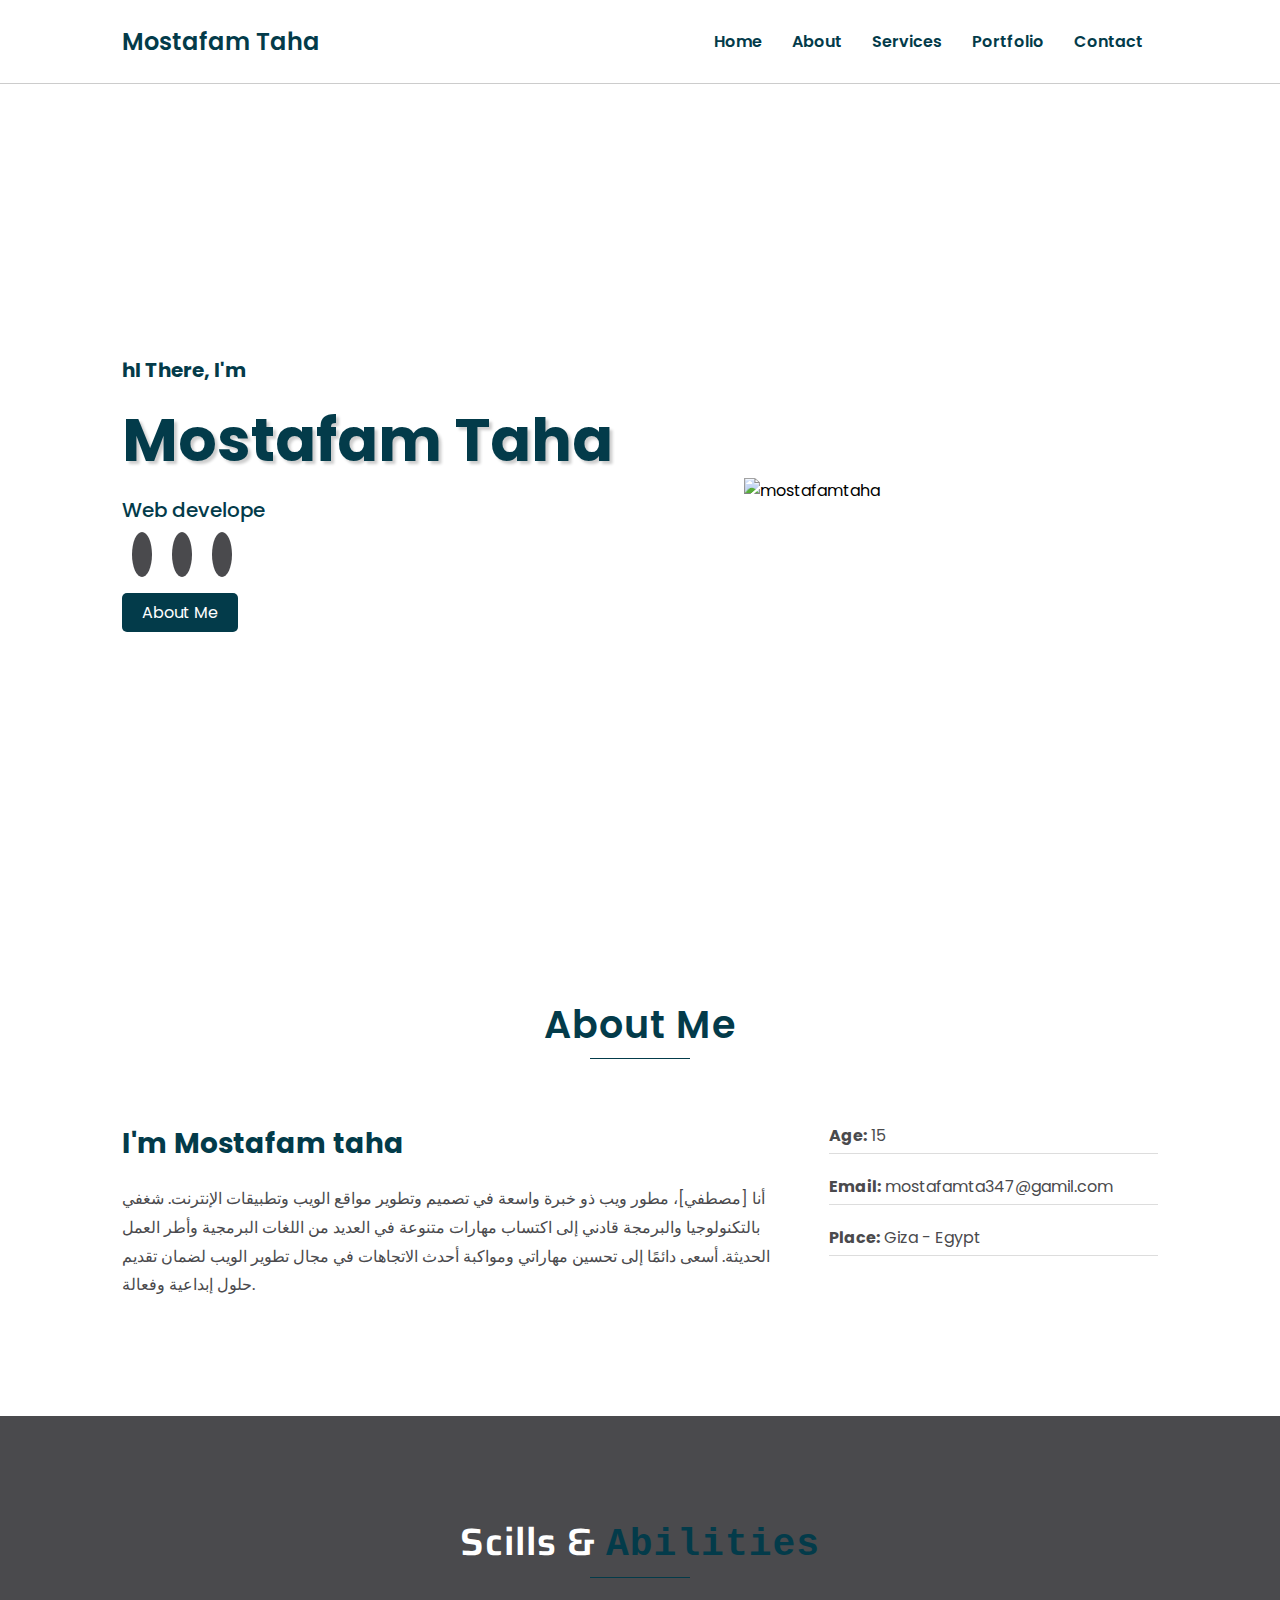
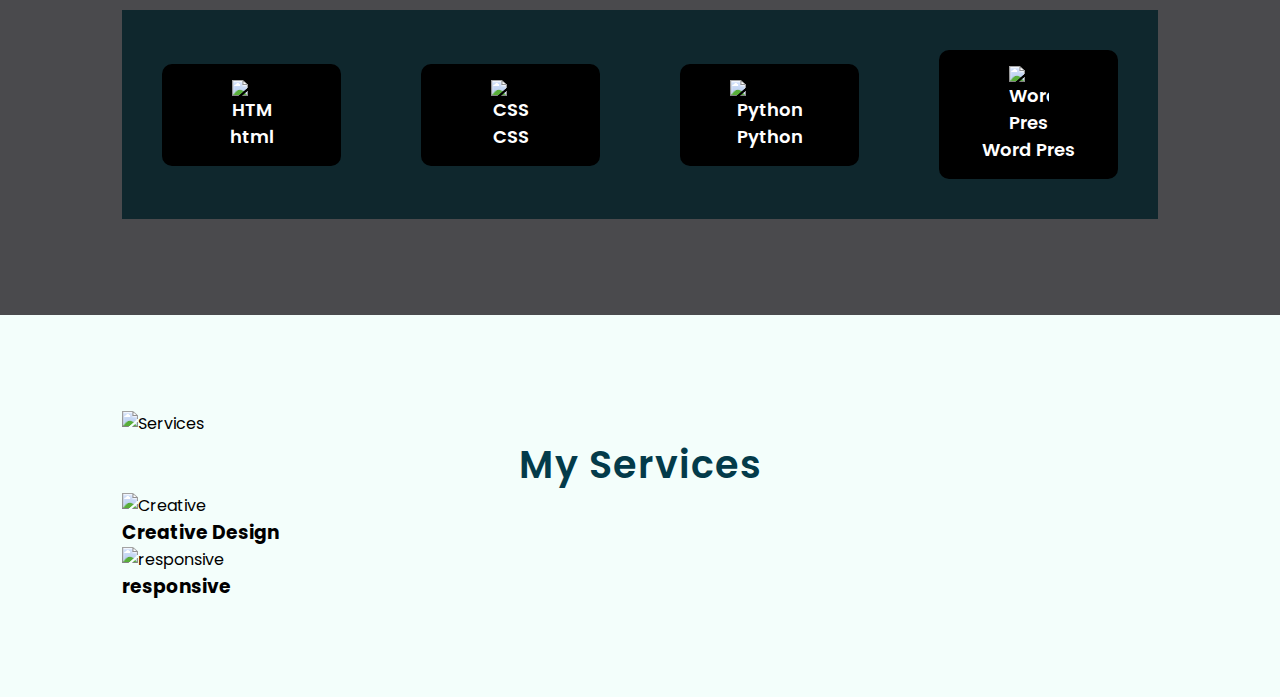
==== index.html @ cd644f42 "Add files via upload" ====
<!DOCTYPE html>
<html lang="en">
<head>
    <meta charset="UTF-8">
    <meta name="viewport" content="width=device-width, initial-scale=1.0">
    <title>Mostafam taha</title>
    <link rel="stylesheet" href="https://cdnjs.cloudflare.com/ajax/libs/font-awesome/6.5.2/css/all.min.css" integrity="sha512-SnH5WK+bZxgPHs44uWIX+LLJAJ9/2PkPKZ5QiAj6Ta86w+fsb2TkcmfRyVX3pBnMFcV7oQPJkl9QevSCWr3W6A==" crossorigin="anonymous" referrerpolicy="no-referrer" />
    <!-- Style -->
    <link rel="stylesheet" href="./style.css">
</head>
<body>
    <header id="home">
        <div class="navbar">
            <nav>
                <a href="#home" id="logo">Mostafam Taha</a>
                <ul>
                    <li><a href="#home">Home</a></li>
                    <li><a href="#about">About</a></li>
                    <li><a href="#services">Services</a></li>
                    <li><a href="#portfolio">Portfolio</a></li>
                    <li><a href="#contact">Contact</a></li>
                </ul>
            </nav>
        </div>
        <div class="header-content">
            <div class="content-text">
                <p><span class="text-primary">hI There, I'm</span></p>
                <h1>Mostafam Taha</h1>
                <p class="title">Web develope</p>
                <div class="social">
                    <a href="https://www.linkedin.com/in/mostafa-taha-b99907300/" target="-blank">
                        <i class="fa-brands fa-linkedin"></i>
                    </a>
                    <a href="https://www.instagram.com/mostafamtaha122/?hl=ar" target="-blank">
                        <i class="fa-brands fa-square-instagram"></i>
                    </a>
                    <a href="https://www.youtube.com/@mostafamtaha9324" target="-blank">
                        <i class="fa-brands fa-youtube"></i>
                    </a>
                    <!-- <a href="https://www.linkedin.com/in/mostafa-taha-b99907300/" target="-blank">
                        <i class="fa-brands fa-linkedin"></i>
                    </a> -->
                </div>
                <a href="#about" class="btn-primary">About Me <i class="fa-solid fa-circle-arrow-down"></i></a>
            </div>
            <img src="./CSS/images/feature_2.svg" alt="mostafamtaha">
        </div>
    </header>
    <main>
        <section id="about">
            <div class="container">
                <h2>About Me</h2>
                <hr>
                <div class="about-content">
                    <div class="col-1">
                        <h3>I'm <span class="text-primary">Mostafam taha</span></h3>
                        <p>أنا [مصطفي]، مطور ويب ذو خبرة واسعة في تصميم وتطوير مواقع الويب وتطبيقات الإنترنت. شغفي بالتكنولوجيا والبرمجة قادني إلى اكتساب مهارات متنوعة في العديد من اللغات البرمجية وأطر العمل الحديثة. أسعى دائمًا إلى تحسين مهاراتي ومواكبة أحدث الاتجاهات في مجال تطوير الويب لضمان تقديم حلول إبداعية وفعالة.</p>
                    </div>
                    <div class="col-2">
                        <P><b>Age:</b> 15</P>
                        <P><b>Email:</b> mostafamta347@gamil.com</P>
                        <P><b>Place:</b> Giza - Egypt</P>

                    </div>
                </div>
            </div>
        </section>
        <section id="skills">
            <div class="container">
                <h2>
                    <i class="fa-solid fa-laptop-code"></i> Scills &amp; <samp
                    class="text-primary">Abilities</samp>
                </h2>
                <hr>
                <div class="skills-content">
                    <div class="row">
                        <div class="item">
                            <img src="./img/html.png" alt="HTML">
                            <p>html</p>
                        </div>
                        <div class="item">
                            <img src="./img/css.png" alt="CSS">
                            <p>CSS</p>
                        </div>    
                        <div class="item">
                            <img src="./img/python.png" alt="Python">
                            <p>Python</p>
                        </div>
                        <div class="item">
                            <img src="./img/word pbes.png" alt="Word Pres">
                            <p>Word Pres</p>
                        </div>
                        </div>
                    </div>
                </div>
            </div>

        </section>
        <section id="services">
            <div class="container">
                <div class="heading">
                    <img src="./img/Services_logo3.png" alt="Services">
                    <h2>My <span class="text-primary">Services</span></h2>
                </div>
                <div class="row">
                    <div class="item">
                        <img src="./img/Creative.png" alt="Creative">
                        <h3>Creative Design</h3>
                        <p></p>
                    </div>
                    <div class="item">
                        <img src="./img/responsive.jpg" alt="responsive">
                        <h3>responsive</h3>
                        <p></p>
                    </div>
                </div>
            </div>
        </section>
    </main>
</body>
</html>
---- style.css ----
@import url('https://fonts.googleapis.com/css2?family=Noto+Sans+Arabic:wght@100..900&family=Poppins:ital,wght@0,100;0,200;0,400;0,800;0,900;1,100;1,200;1,300;1,500;1,600;1,700;1,800;1,900&family=Saira:ital,wght@0,100..900;1,100..900&display=swap'); 

:root {
    --primary-color: #033b4a;
    --secondary-color: #033b4a;
    --gay: #4a4a4d;
    --bg-primary: #ecf0f3;
}

* {
    margin: 0;
    padding: 0;
    box-sizing: border-box;
}
body {
    font-family: 'poppins' , sans-serif;
}
h1
h2 {
    font-family: 'saira', sans-serif;
}

ul {
    list-style: none;
}


a {
    text-decoration: none;
}

.text-primary {
    color: var(--secondary-color);
}

.container {
    max-width: 1100px;
    margin: auto;
    padding: 0 2rem;
}

.btn-primary {
    background-color: var(--secondary-color);
    color: #fff;
    padding: 8px 20px;
    font-size: large 14px;
    border-radius: 5px;
    transition: all 0.3s ease;
}

.btn-primary:hover {
    background-color: #15a076;
}

/* Hearer */
header {
    background-color: var(--bg-primar);
    height: 100vh;
}

header .navbar {
    background-color: #fff;
    border-bottom: 1px solid #ccc;
    position: fixed;
    width: 100%;
    
}

header .navbar nav {
    display: flex;
    justify-content: space-between;
    align-items: center;
    max-width: 1100px;
    margin: auto;
    padding: 1.5rem 2rem;
}

#home #logo {
    color: var(--primary-color);
    font-size: 24px;
    font-weight: 600;
}

header .navbar nav ul {
    display: flex;
    justify-content: center;
    align-items: center;
}

header .navbar nav ul a {
    margin:  0 15px;
    color: var(--primary-color);
    font-weight: 600;
}

header .header-content {
    display: grid;
    grid-template-columns: 1.5fr 1fr;
    align-items: center;
    margin: auto;
    padding: 5rem 2rem 0;
    height: 100%;
    max-width: 1100px;
}

.header-content .header-text {
    margin-top: 5rem;
}


#home .header-content p span {
    font-weight: 700;
    font-size: 20px;
}

#home .header-content h1 {
    font-size: 60px;
    color: var(--primary-color);
    text-shadow: 3px 3px 3px rgba(0, 0, 0, 0.2);
    margin-top: 10px;
}

#home .header-content .title {
    font-size: 20px;
    color: var(--primary-color);
    margin: 10px 0;
    font-weight: 500;
}

#home .header-content .social {
    margin: 1rem 0 2rem;
}

#home .header-content .social a i {
    font-size: 18px;
    padding: 10px;
    background-color: var(--gay);
    color: #fff;
    border-radius: 50%;
    margin: 10px;
    transition: all 0.3s ease;
} 

#home .header-content .social a i:hover {
    transform: scale(0.85);
}

header .header-content img {
    max-width: 450px;
}

#about, #skills, #services {
    padding: 6rem 0;
}
#about h2, #services h2 {
    text-align: center;
    font-size: 38px;
    color: var(--primary-color);
    font-weight: 600;
    letter-spacing: 1px;
}

#about hr, #skills hr, #services hr {
    width: 100px;
    height: 1px;
    background-color: var(--secondary-color);
    border: none;
    margin: 5px auto 0;
}

#about .about-content {
    margin-top: 4rem;
    display: grid;
    grid-template-columns: 2fr 1fr;
    column-gap: 3rem;

}

#about .about-content .col-1 h3 {
    font-size: 28px;
    color: var(--primary-color);
    margin-bottom: 20px;
}

#about .about-content .col-1 p {
    color: var(--gay);
    margin-bottom: 20px;
    line-height: 1.8;
}

#about .about-content .col-2 p {
    color: var(--gay);
    margin-bottom: 20px;
    padding-bottom: 5px;
    border-bottom: 1px solid #ddd;
}

#skills h2 {
    text-align: center;
    font-size: 38px;
    color: var(--primary-color);
    font-weight: 600;
    letter-spacing: 1px;
}

#skills {
    background-color: var(--gay);
}
#skills h2 {
    color: #fff;
    font-family: 'saira', sans-serif;
}

#skills .skills-content {
    margin-top: 2rem;
    background-color: #0f272d;
}

#skills .skills-content .row {
    display: grid;
    grid-template-columns: repeat(4, 1fr);
    align-items: center;
    text-align: center;
}

#skills .skills-content .row .item {
    color: #fff;
    background-color: #000;
    margin: 40px;
    padding: 1rem;
    border-radius: 10px;
    font-size: 18px;
    font-weight: 600;
    transition: all 0.3s ease;
}

#skills .skills-content .row .item:hover {
    box-shadow: 10px 10px 10px #00f4ab0c;
}

#skills .skills-content .row .item:nth-child(3) img {
    max-width: 80px;

}

#skills .row img {
    max-width: 40px;
}

#services {
    background: #00f4ab0c;
}

#services .heaging {
    display: flex;
    justify-content: center;
    align-items: center;
}

#services .heading img {
    width: 55px;
    margin-right: 10px;
}
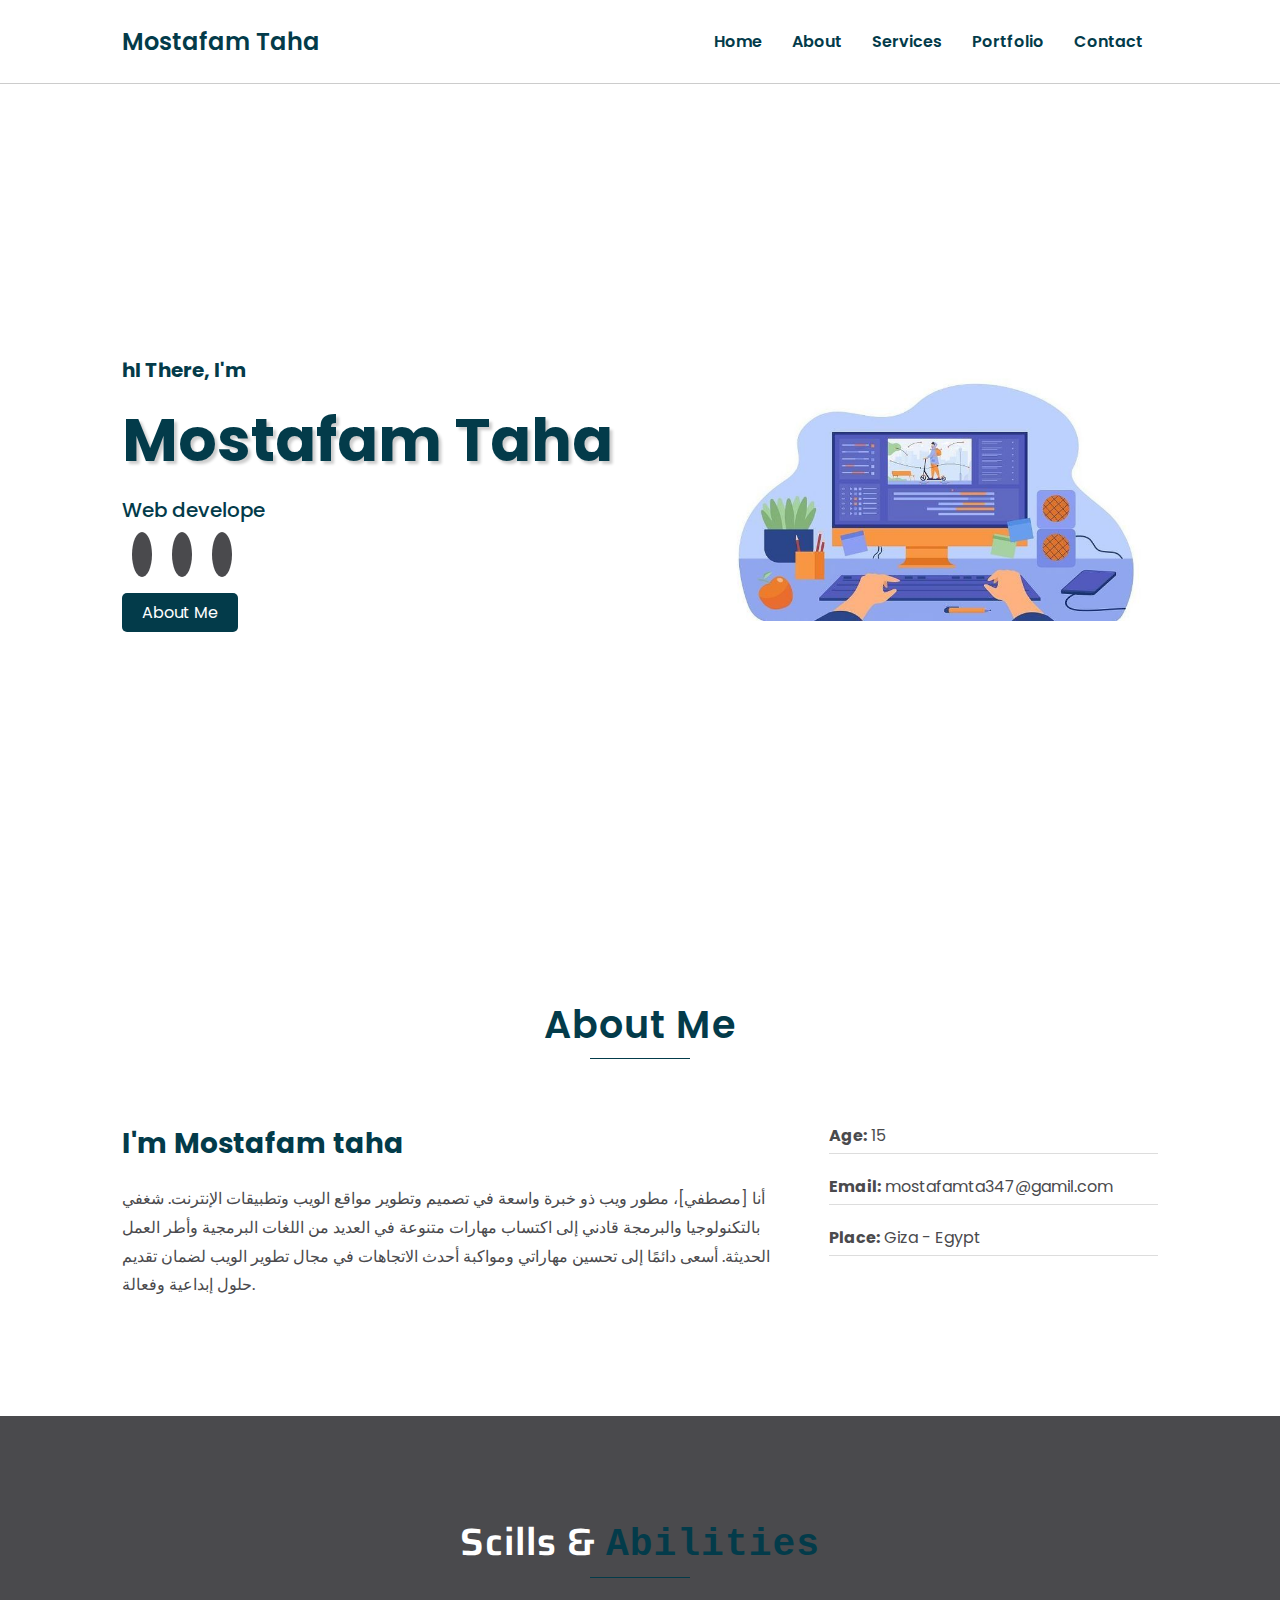
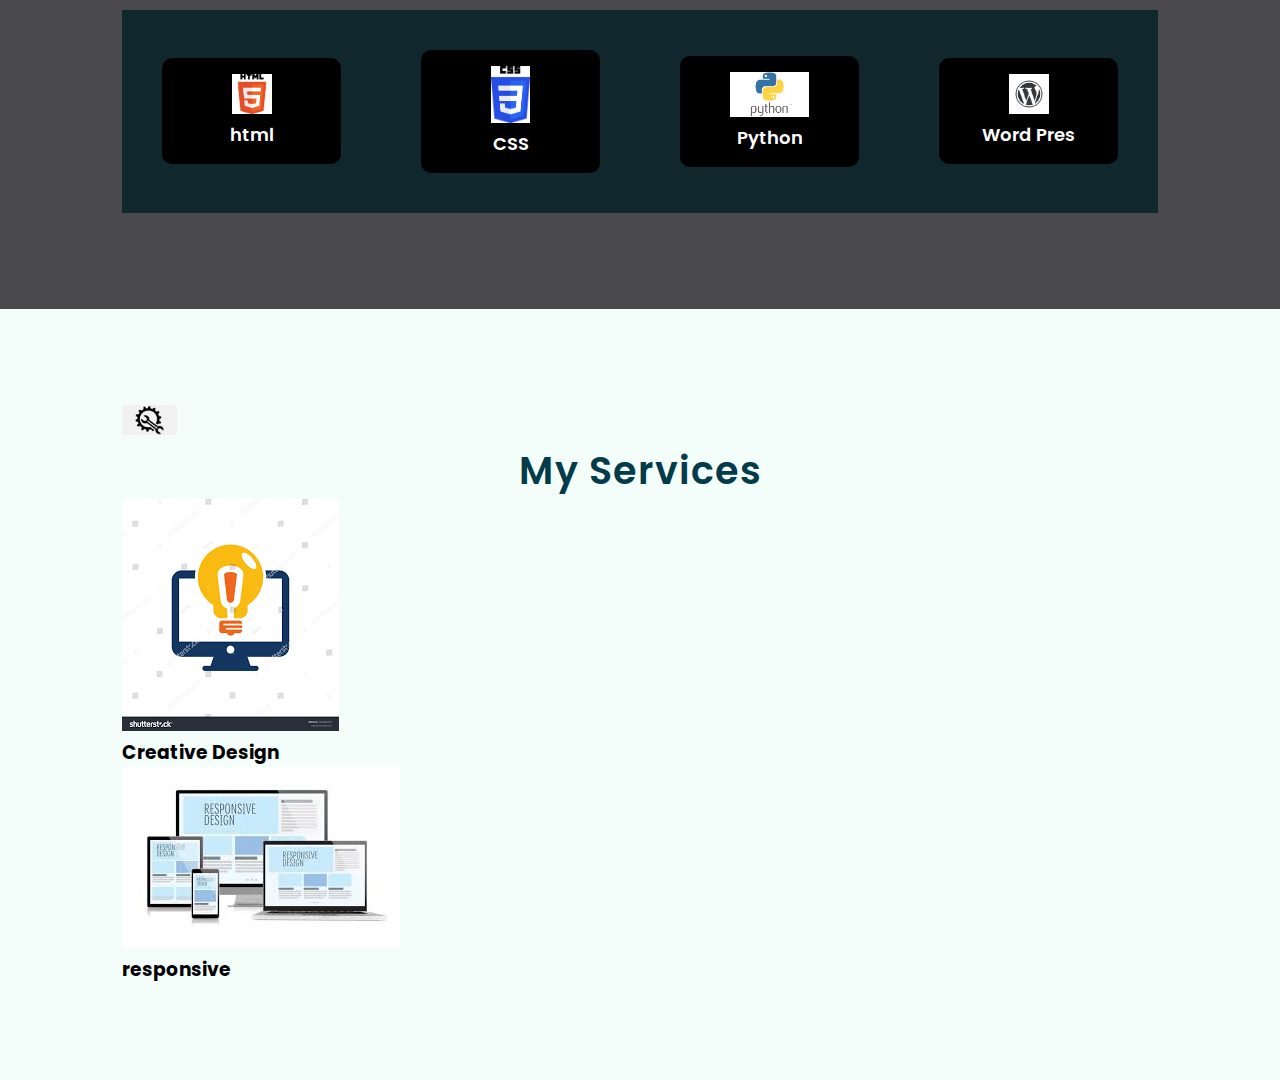
==== commit 177f86df: "Add files via upload" ====
--- a/index.html
+++ b/index.html
@@ -43,7 +43,7 @@
                 </div>
                 <a href="#about" class="btn-primary">About Me <i class="fa-solid fa-circle-arrow-down"></i></a>
             </div>
-            <img src="./CSS/images/feature_2.svg" alt="mostafamtaha">
+            <img src="./General instructional technology issues.jpg" alt ="Mostafa">
         </div>
     </header>
     <main>
@@ -75,19 +75,19 @@
                 <div class="skills-content">
                     <div class="row">
                         <div class="item">
-                            <img src="./img/html.png" alt="HTML">
+                            <img src="./html.png" alt="HTML">
                             <p>html</p>
                         </div>
                         <div class="item">
-                            <img src="./img/css.png" alt="CSS">
+                            <img src="./css.png" alt="CSS">
                             <p>CSS</p>
                         </div>    
                         <div class="item">
-                            <img src="./img/python.png" alt="Python">
+                            <img src="./python.png" alt="Python">
                             <p>Python</p>
                         </div>
                         <div class="item">
-                            <img src="./img/word pbes.png" alt="Word Pres">
+                            <img src="./word pbes.png" alt="Word Pres">
                             <p>Word Pres</p>
                         </div>
                         </div>
@@ -99,17 +99,17 @@
         <section id="services">
             <div class="container">
                 <div class="heading">
-                    <img src="./img/Services_logo3.png" alt="Services">
+                    <img src="./Services_logo3.png" alt="Services">
                     <h2>My <span class="text-primary">Services</span></h2>
                 </div>
                 <div class="row">
                     <div class="item">
-                        <img src="./img/Creative.png" alt="Creative">
+                        <img src="./Creative.png" alt="Creative">
                         <h3>Creative Design</h3>
                         <p></p>
                     </div>
                     <div class="item">
-                        <img src="./img/responsive.jpg" alt="responsive">
+                        <img src="./responsive.jpg" alt="responsive">
                         <h3>responsive</h3>
                         <p></p>
                     </div>
